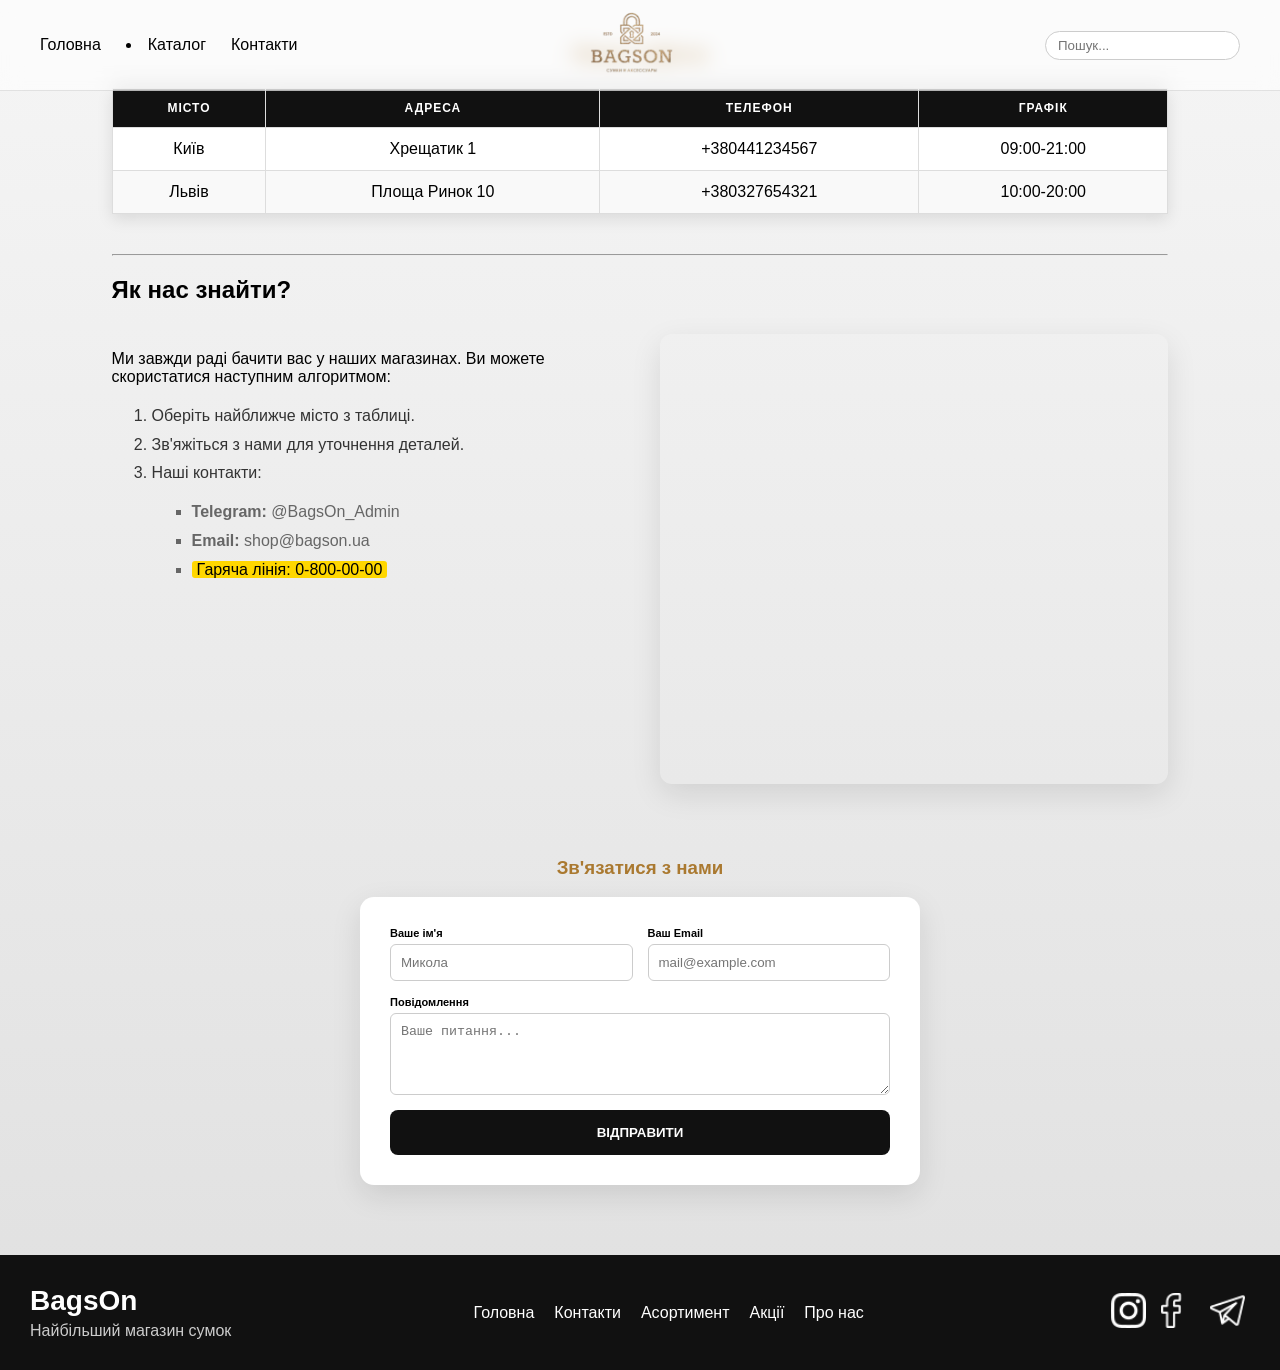
==== contact.html @ 99fd6b31 "Initial commit" ====
<!doctype html>
<html lang="uk">
<head>
    <meta charset="UTF-8">
    <meta name="viewport" content="width=device-width, initial-scale=1.0">
    <title>Контакти | BagsOn</title>
    <link rel="stylesheet" href="css/style.css">

    <style>
        body.contact-page {
            background: linear-gradient(to bottom, #f5f5f5, #e0e0e0);
            font-family: sans-serif;
            margin: 0;
            display: flex;
            flex-direction: column;
            min-height: 100vh;
        }

        .main-container {
            max-width: 1200px;
            margin: 20px auto;
            padding: 0 20px;
            flex: 1; /* Штовхає футер вниз */
        }

        h1, h3 {
            color: rgb(170, 121, 48);
            text-align: center;
        }

        /* 1. ТАБЛИЦЯ НА ВСЮ ШИРИНУ */
        .top-table-section {
            margin-bottom: 40px;
        }

        .contact-table {
            width: 100%;
            border-collapse: collapse;
            background: white;
            box-shadow: 0 5px 15px rgba(0,0,0,0.1);
        }

        .contact-table th, .contact-table td {
            border: 1px solid #ddd;
            padding: 12px;
            text-align: center;
        }

        /* 2. СЕКЦІЯ ЯК НАС ЗНАЙТИ (Заголовок по центру, контент в ряд) */
        .find-us-section h2 {
            margin-bottom: 30px;
        }

        .row-container {
            display: flex;
            gap: 40px;
            align-items: flex-start;
        }

        .info-text-side {
            flex: 1;
        }

        .map-side {
            flex: 1;
        }

        .map-side iframe {
            width: 100%;
            height: 450px;
            border: none;
            border-radius: 12px;
            box-shadow: 0 10px 30px rgba(0,0,0,0.1);
        }

        /* 3. ФОРМА ПО ЦЕНТРУ ВНИЗУ */
        .bottom-form-section {
            display: flex;
            flex-direction: column;
            align-items: center;
            margin: 50px 0;
        }

        .contact-form {
            width: 100%;
            max-width: 500px;
            padding: 30px;
            background: white;
            border-radius: 14px;
            box-shadow: 0 10px 30px rgba(0,0,0,0.1);
        }

        .form-row {
            display: flex;
            gap: 15px;
            margin-bottom: 15px;
        }

        .form-group {
            flex: 1;
            display: flex;
            flex-direction: column;
        }

        .contact-form label {
            font-size: 11px;
            font-weight: bold;
            margin-bottom: 5px;
        }

        .contact-form input, .contact-form textarea {
            padding: 10px;
            border: 1px solid #ccc;
            border-radius: 6px;
        }

        .contact-form button {
            width: 100%;
            padding: 15px;
            background: #111;
            color: white;
            border: none;
            border-radius: 8px;
            cursor: pointer;
            font-weight: bold;
        }

        /* Адаптивність */
        @media (max-width: 850px) {
            .row-container { flex-direction: column; }
            .form-row { flex-direction: column; }
        }
    </style>
</head>

<body class="contact-page">

<header class="header" id="header-placeholder"></header>

<main class="main-container">

    <section class="top-table-section">
        <h1>Наші офіси</h1>
        <table class="contact-table">
            <thead>
                <tr>
                    <th>Місто</th>
                    <th>Адреса</th>
                    <th>Телефон</th>
                    <th>Графік</th>
                </tr>
            </thead>
            <tbody>
                <tr>
                    <td>Київ</td>
                    <td>Хрещатик 1</td>
                    <td>+380441234567</td>
                    <td>09:00-21:00</td>
                </tr>
                <tr>
                    <td>Львів</td>
                    <td>Площа Ринок 10</td>
                    <td>+380327654321</td>
                    <td>10:00-20:00</td>
                </tr>
            </tbody>
        </table>
    </section>

    <hr>

    <section class="find-us-section">
        <h2>Як нас знайти?</h2>
        
        <div class="row-container">
            <div class="info-text-side">
                <p>Ми завжди раді бачити вас у наших магазинах. Ви можете скористатися наступним алгоритмом:</p>
                <ol>
                    <li>Оберіть найближче місто з таблиці.</li>
                    <li>Зв'яжіться з нами для уточнення деталей.</li>
                    <li>
                        Наші контакти:
                        <ul>
                            <li><b>Telegram:</b> @BagsOn_Admin</li>
                            <li><b>Email:</b> shop@bagson.ua</li>
                            <li><mark>Гаряча лінія: 0-800-00-00</mark></li>
                        </ul>
                    </li>
                </ol>
            </div>

            <div class="map-side">
                <iframe src="https://www.google.com/maps/embed?pb=!1m18!1m12!1m3!1d2540.638431057426!2d30.5213693!3d50.4501!2m3!1f0!2f0!3f0!3m2!1i1024!2i768!4f13.1!3m3!1m2!1s0x0%3A0x0!2zNTDCsDI3JzAwLjQiTiAzMMKwMzEnMTYuOSJF!5e0!3m2!1suk!2sua!4v1615886400000!5m2!1suk!2sua"></iframe>
            </div>
        </div>
    </section>

    <section class="bottom-form-section">
        <h3>Зв'язатися з нами</h3>
        <form class="contact-form">
            <div class="form-row">
                <div class="form-group">
                    <label>Ваше ім'я</label>
                    <input type="text" placeholder="Микола">
                </div>
                <div class="form-group">
                    <label>Ваш Email</label>
                    <input type="email" placeholder="mail@example.com">
                </div>
            </div>
            <div class="form-group" style="margin-bottom: 15px;">
                <label>Повідомлення</label>
                <textarea rows="4" placeholder="Ваше питання..."></textarea>
            </div>
            <button type="submit">ВІДПРАВИТИ</button>
        </form>
    </section>

</main>

<footer class="footer" id="footer-placeholder"></footer>

<script src="script.js"></script>

</body>
</html>
---- css/style.css ----
/* ===================== */
/* БАЗА */
/* ===================== */
body {
    background-color: #f5f5f5;
    background-image: url('https://via.placeholder.com/1500');
    font-family: Arial;
}

/* ===================== */
/* HEADER */
/* ===================== */
.header {
    position: fixed;
    top: 0;
    left: 0;
    width: 100%;

    display: grid;
    grid-template-columns: 1fr auto 1fr;
    align-items: center;

    padding: 10px 40px;

    background: rgba(255, 255, 255, 0.6);
    backdrop-filter: blur(10px);
    -webkit-backdrop-filter: blur(10px);

    border-bottom: 1px solid rgba(0, 0, 0, 0.1);
    z-index: 1000;
}

/* NAV (лево) */
.nav {
    display: flex;
    gap: 25px;
}

.nav a {
    color: black;
    text-decoration: none;
    font-size: 16px;
    transition: 0.3s;
}

.nav a:hover {
    color: gray;
}

/* LOGO (центр) */
.logo {
    display: flex;
    justify-content: center;
    align-items: center;
    margin-right: 100px;
}

.logo img {
    height: 70px;
    transform: scale(1.3);
    object-fit: contain;
}

/* SEARCH (право) */
.search {
    display: flex;
    justify-content: flex-end;
    padding-right: 80px;
}

.search input {
    padding: 6px 12px;
    border-radius: 20px;
    border: 1px solid #ccc;
    outline: none;
}

/* ===================== */
/* MAIN */
/* ===================== */
main {
    padding: 20px;
}

aside {
    background-color: #ddd;
    padding: 10px;
    margin-top: 20px;
}

/* ===================== */
/* VIDEO SLIDER */
/* ===================== */
.video-slider {
    position: relative;
    width: 100%;
    height: 450px;
    overflow: hidden;
    border-radius: 15px;
    margin-top: -40px;
}

.video-slider video {
    position: absolute;
    width: 100%;
    height: 100%;
    object-fit: cover;
    display: none;
}

.video-slider video.active {
    display: block;
}

/* затемнение */
.overlay {
    position: absolute;
    top: 0;
    left: 0;
    width: 100%;
    height: 100%;

    background: rgba(0, 0, 0, 0.4);

    display: flex;
    flex-direction: column;
    justify-content: center;
    align-items: center;

    color: white;
    text-align: center;
}

/* ===================== */
/* SOCIALS */
/* ===================== */
.socials {
    margin-top: 10px;
}

.socials img {
    width: 40px;
    margin: 5px;
    transition: 0.3s;
}

.socials img:hover {
    transform: scale(1.2);
}

/* ===================== */
/* PRODUCTS */
/* ===================== */
.container {
    max-width: 1100px;
    margin: 80px auto;
    padding: 0 40px;
}

.section-title {
    font-size: 26px;
    font-weight: 300;
    text-transform: uppercase;
    letter-spacing: 3px;
    margin-bottom: 40px;
    text-align: left;
    color: #111;
}

.product-grid {
    display: grid;
    grid-template-columns: repeat(3, 1fr);
    gap: 50px 40px;
}

.product {
    display: flex;
    flex-direction: column;
    position: relative;

    text-align: center;
    overflow: hidden;

    transition: all 0.4s ease;
}

/* IMAGE */
.product img {
    width: 100%;
    height: 450px;
    object-fit: cover;

    border-radius: 2px;
    background-color: #f9f9f9;

    transition: transform 0.8s cubic-bezier(0.2, 1, 0.3, 1);
}

.product:hover img {
    transform: scale(1.04);
}

/* INFO */
.product-info {
    padding: 20px 0;
}

.product h3 {
    font-size: 14px;
    text-transform: uppercase;
    letter-spacing: 1px;
    margin-bottom: 8px;
    font-weight: 600;
    color: #111;
}

.product p {
    font-size: 15px;
    color: #666;
    margin-bottom: 20px;
}

/* BUTTON */
.product button {
    width: 100%;
    padding: 14px;

    border: 1px solid #111;
    background: transparent;
    color: #111;

    text-transform: uppercase;
    font-size: 11px;
    letter-spacing: 2px;

    cursor: pointer;
    transition: all 0.3s ease;

    opacity: 0;
    transform: translateY(15px);
}

.product:hover button {
    opacity: 1;
    transform: translateY(0);
}

.product button:hover {
    background: #111;
    color: #fff;
}

/* ===================== */
/* FOOTER */
/* ===================== */
.footer {
    background-color: #111;
    color: white;

    display: flex;
    justify-content: space-between;
    align-items: center;
    flex-wrap: wrap;

    padding: 30px;
}

/* LEFT */
.footer-left h2 {
    margin: 0;
    font-size: 28px;
}

.footer-left p {
    margin: 5px 0 0;
    color: #ccc;
}

/* CENTER */
.footer-center {
    display: flex;
    gap: 20px;
}

.footer-center a {
    color: white;
    text-decoration: none;
    transition: 0.3s;
}

.footer-center a:hover {
    color: gold;
}

/* RIGHT */
.footer-right img {
    width: 35px;
    margin: 5px;
    transition: 0.3s;
}

.footer-right img:hover {
    transform: scale(1.2);
}

/* ===================== */
/* TABLE */
/* ===================== */
table {
    width: 100%;
    border-collapse: collapse;
}

td, th {
    border: 1px solid black;
    padding: 8px;
}

/* ===================== */
/* ADAPTIVE */
/* ===================== */
@media (max-width: 992px) {
    .product-grid {
        grid-template-columns: repeat(2, 1fr);
    }

    .container {
        padding: 0 20px;
    }
}

@media (max-width: 600px) {
    .product-grid {
        grid-template-columns: 1fr;
    }

    .product img {
        height: 400px;
    }

    .product button {
        opacity: 1;
        transform: translateY(0);
    }
}

/* Специфічний фон для сторінки контактів (Картинка або колір) */
.contact-page {
    background-image: linear-gradient(rgba(245, 245, 245, 0.9), rgba(245, 245, 245, 0.9)), 
                      url('https://via.placeholder.com/1920x1080?text=Subtle+Pattern');
    background-attachment: fixed;
    background-size: cover;
}

/* Форматування тексту */
mark {
    background-color: gold;
    padding: 0 5px;
    border-radius: 3px;
}

/* Таблиця */
.contact-table {
    width: 100%;
    border-collapse: collapse;
    margin: 20px 0;
    background: white;
    box-shadow: 0 4px 10px rgba(0,0,0,0.05);
}

.contact-table th, .contact-table td {
    border: 1px solid #ddd;
    padding: 15px;
    text-align: left;
}

.contact-table th {
    background-color: #111;
    color: white;
    text-transform: uppercase;
    font-size: 12px;
    letter-spacing: 1px;
}

.contact-table tr:nth-child(even) {
    background-color: #f9f9f9;
}

/* Списки */
ol {
    line-height: 1.8;
    color: #333;
}

ol ul {
    margin-top: 10px;
    list-style-type: square; /* Маркований список всередині нумерованого */
    color: #666;
}

/* Карта */
.contact-map {
    width: 100%;
    filter: grayscale(100%); /* Робимо карту стильною чорно-білою */
    transition: 0.5s;
    border-radius: 10px;
    margin-top: 20px;
}

.contact-map:hover {
    filter: grayscale(0%); /* Колір повертається при наведенні */
}

/* Гіперпосилання */
main a {
    color: #111;
    text-decoration: underline;
    font-weight: bold;
}

main a:hover {
    color: gold;
    text-decoration: none;
}
.dropdown-menu {
    display: none;
    position: absolute;
    background: white;
}

.dropdown:hover .dropdown-menu {
    display: block;
}
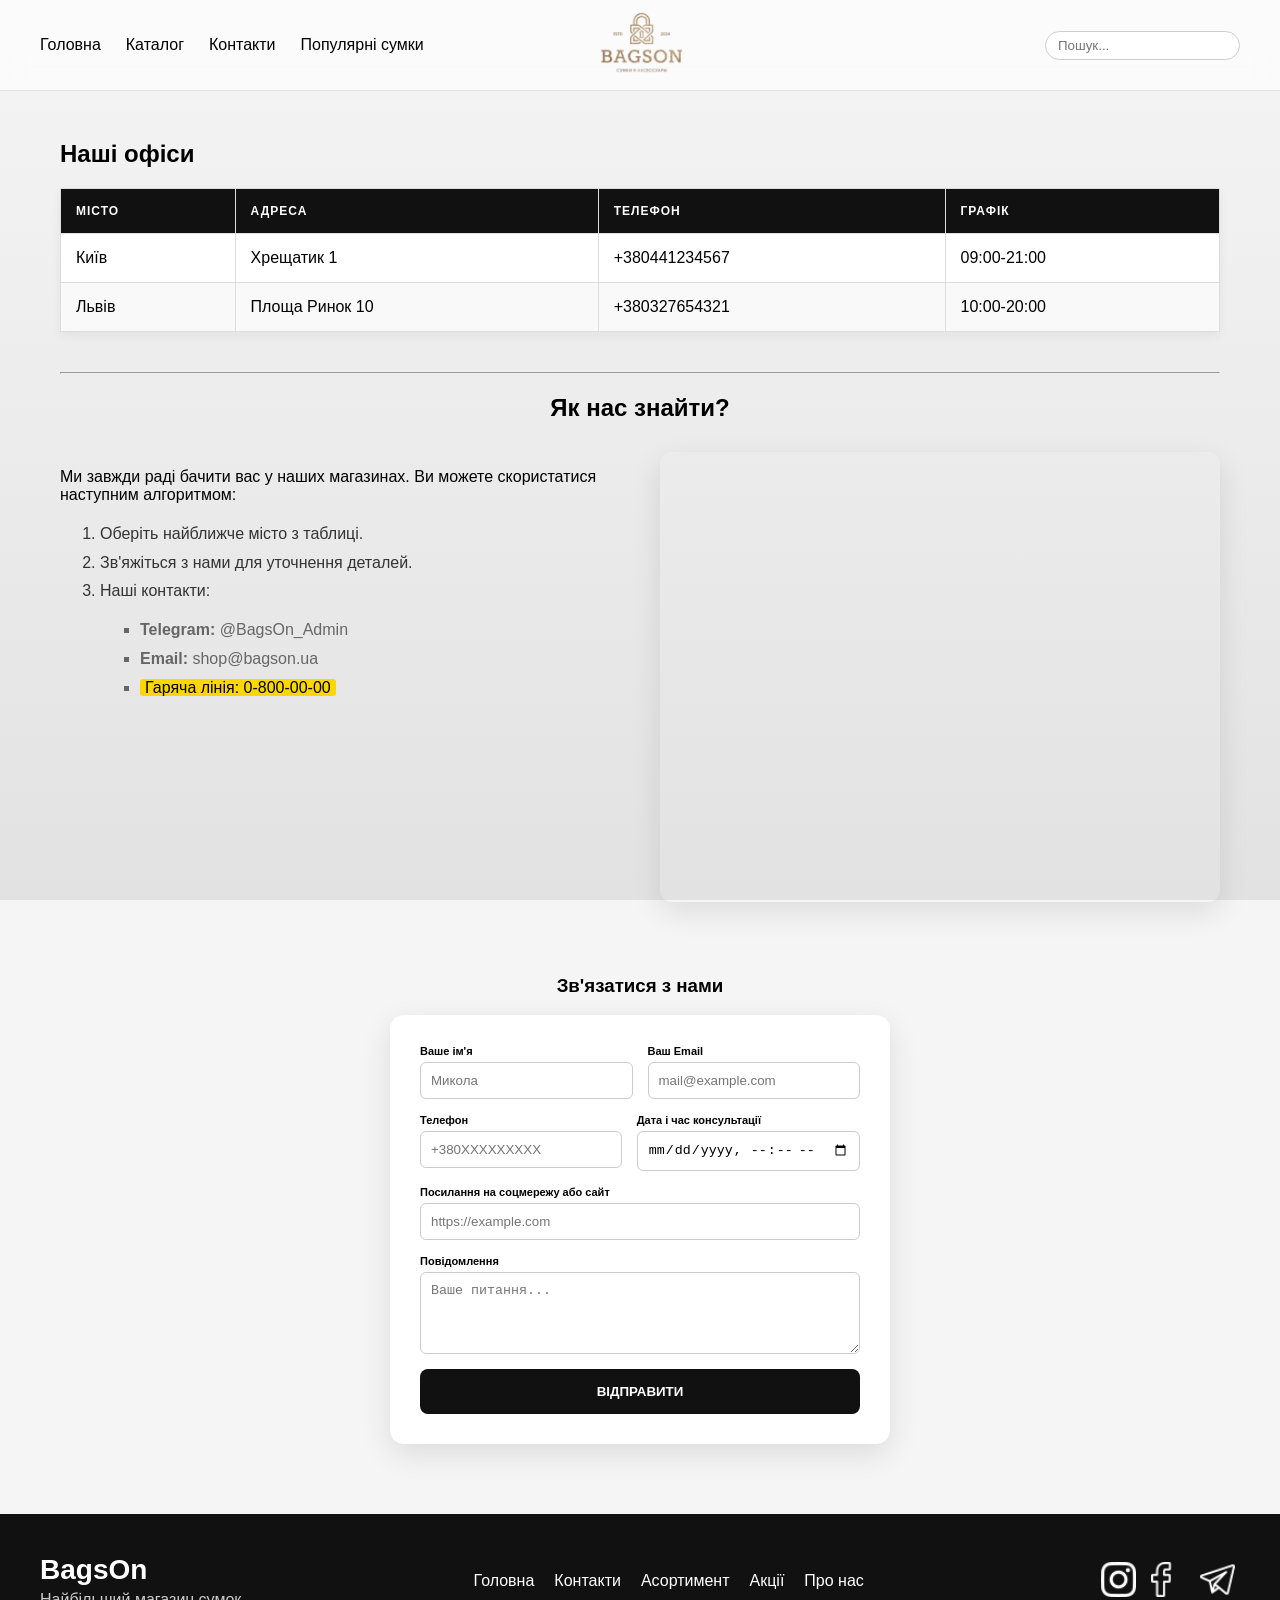
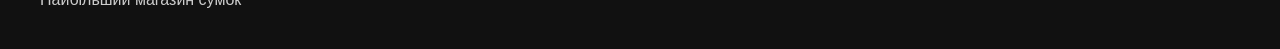
==== commit 3b13d148: "1 версия" ====
--- a/contact.html
+++ b/contact.html
@@ -1,226 +1,201 @@
 <!doctype html>
 <html lang="uk">
-<head>
-    <meta charset="UTF-8">
-    <meta name="viewport" content="width=device-width, initial-scale=1.0">
+  <head>
+    <meta
+      name="description"
+      content="Контактна інформація магазину BagsOn: адреси офісів, телефон, карта та форма зв'язку." />
+    <meta
+      name="keywords"
+      content="BagsOn, контакти, адреса магазину сумок, телефон, карта" />
+    <meta name="author" content="Софія Бондар" />
+    <meta name="robots" content="index, follow" />
+    <meta name="theme-color" content="#111111" />
+    <meta charset="UTF-8" />
+    <meta name="viewport" content="width=device-width, initial-scale=1.0" />
     <title>Контакти | BagsOn</title>
-    <link rel="stylesheet" href="css/style.css">
-
-    <style>
-        body.contact-page {
-            background: linear-gradient(to bottom, #f5f5f5, #e0e0e0);
-            font-family: sans-serif;
-            margin: 0;
-            display: flex;
-            flex-direction: column;
-            min-height: 100vh;
-        }
-
-        .main-container {
-            max-width: 1200px;
-            margin: 20px auto;
-            padding: 0 20px;
-            flex: 1; /* Штовхає футер вниз */
-        }
-
-        h1, h3 {
-            color: rgb(170, 121, 48);
-            text-align: center;
-        }
-
-        /* 1. ТАБЛИЦЯ НА ВСЮ ШИРИНУ */
-        .top-table-section {
-            margin-bottom: 40px;
-        }
-
-        .contact-table {
-            width: 100%;
-            border-collapse: collapse;
-            background: white;
-            box-shadow: 0 5px 15px rgba(0,0,0,0.1);
-        }
-
-        .contact-table th, .contact-table td {
-            border: 1px solid #ddd;
-            padding: 12px;
-            text-align: center;
-        }
-
-        /* 2. СЕКЦІЯ ЯК НАС ЗНАЙТИ (Заголовок по центру, контент в ряд) */
-        .find-us-section h2 {
-            margin-bottom: 30px;
-        }
-
-        .row-container {
-            display: flex;
-            gap: 40px;
-            align-items: flex-start;
-        }
-
-        .info-text-side {
-            flex: 1;
-        }
-
-        .map-side {
-            flex: 1;
-        }
-
-        .map-side iframe {
-            width: 100%;
-            height: 450px;
-            border: none;
-            border-radius: 12px;
-            box-shadow: 0 10px 30px rgba(0,0,0,0.1);
-        }
-
-        /* 3. ФОРМА ПО ЦЕНТРУ ВНИЗУ */
-        .bottom-form-section {
-            display: flex;
-            flex-direction: column;
-            align-items: center;
-            margin: 50px 0;
-        }
-
-        .contact-form {
-            width: 100%;
-            max-width: 500px;
-            padding: 30px;
-            background: white;
-            border-radius: 14px;
-            box-shadow: 0 10px 30px rgba(0,0,0,0.1);
-        }
-
-        .form-row {
-            display: flex;
-            gap: 15px;
-            margin-bottom: 15px;
-        }
-
-        .form-group {
-            flex: 1;
-            display: flex;
-            flex-direction: column;
-        }
-
-        .contact-form label {
-            font-size: 11px;
-            font-weight: bold;
-            margin-bottom: 5px;
-        }
-
-        .contact-form input, .contact-form textarea {
-            padding: 10px;
-            border: 1px solid #ccc;
-            border-radius: 6px;
-        }
-
-        .contact-form button {
-            width: 100%;
-            padding: 15px;
-            background: #111;
-            color: white;
-            border: none;
-            border-radius: 8px;
-            cursor: pointer;
-            font-weight: bold;
-        }
-
-        /* Адаптивність */
-        @media (max-width: 850px) {
-            .row-container { flex-direction: column; }
-            .form-row { flex-direction: column; }
-        }
-    </style>
-</head>
-
-<body class="contact-page">
-
-<header class="header" id="header-placeholder"></header>
-
-<main class="main-container">
-
-    <section class="top-table-section">
+    <link rel="stylesheet" href="css/style.css" />
+  </head>
+
+  <body class="contact-page">
+    <header class="header" id="header-placeholder">
+      <nav class="nav">
+        <ul class="menu">
+          <li><a href="index.html">Головна</a></li>
+
+          <li class="dropdown">
+            <a href="catalog.html">Каталог</a>
+            <ul class="dropdown-menu">
+              <li><a href="catalog.html#women">Жіночі</a></li>
+              <li><a href="catalog.html#men">Чоловічі</a></li>
+            </ul>
+          </li>
+
+          <li><a href="contact.html">Контакти</a></li>
+          <li><a href="index.html#popular">Популярні сумки</a></li>
+        </ul>
+      </nav>
+      <div class="logo">
+        <img src="img/logo.png" alt="Логотип BagsOn" />
+      </div>
+      <div class="search">
+        <input type="text" placeholder="Пошук..." />
+      </div>
+    </header>
+
+    <main class="main-container">
+      <section class="top-table-section">
         <h1>Наші офіси</h1>
         <table class="contact-table">
-            <thead>
-                <tr>
-                    <th>Місто</th>
-                    <th>Адреса</th>
-                    <th>Телефон</th>
-                    <th>Графік</th>
-                </tr>
-            </thead>
-            <tbody>
-                <tr>
-                    <td>Київ</td>
-                    <td>Хрещатик 1</td>
-                    <td>+380441234567</td>
-                    <td>09:00-21:00</td>
-                </tr>
-                <tr>
-                    <td>Львів</td>
-                    <td>Площа Ринок 10</td>
-                    <td>+380327654321</td>
-                    <td>10:00-20:00</td>
-                </tr>
-            </tbody>
+          <thead>
+            <tr>
+              <th>Місто</th>
+              <th>Адреса</th>
+              <th>Телефон</th>
+              <th>Графік</th>
+            </tr>
+          </thead>
+          <tbody>
+            <tr>
+              <td>Київ</td>
+              <td>Хрещатик 1</td>
+              <td>+380441234567</td>
+              <td>09:00-21:00</td>
+            </tr>
+            <tr>
+              <td>Львів</td>
+              <td>Площа Ринок 10</td>
+              <td>+380327654321</td>
+              <td>10:00-20:00</td>
+            </tr>
+          </tbody>
         </table>
-    </section>
-
-    <hr>
-
-    <section class="find-us-section">
+      </section>
+
+      <hr />
+
+      <section class="find-us-section">
         <h2>Як нас знайти?</h2>
-        
+
         <div class="row-container">
-            <div class="info-text-side">
-                <p>Ми завжди раді бачити вас у наших магазинах. Ви можете скористатися наступним алгоритмом:</p>
-                <ol>
-                    <li>Оберіть найближче місто з таблиці.</li>
-                    <li>Зв'яжіться з нами для уточнення деталей.</li>
-                    <li>
-                        Наші контакти:
-                        <ul>
-                            <li><b>Telegram:</b> @BagsOn_Admin</li>
-                            <li><b>Email:</b> shop@bagson.ua</li>
-                            <li><mark>Гаряча лінія: 0-800-00-00</mark></li>
-                        </ul>
-                    </li>
-                </ol>
-            </div>
-
-            <div class="map-side">
-                <iframe src="https://www.google.com/maps/embed?pb=!1m18!1m12!1m3!1d2540.638431057426!2d30.5213693!3d50.4501!2m3!1f0!2f0!3f0!3m2!1i1024!2i768!4f13.1!3m3!1m2!1s0x0%3A0x0!2zNTDCsDI3JzAwLjQiTiAzMMKwMzEnMTYuOSJF!5e0!3m2!1suk!2sua!4v1615886400000!5m2!1suk!2sua"></iframe>
-            </div>
+          <div class="info-text-side">
+            <p>
+              Ми завжди раді бачити вас у наших магазинах. Ви можете
+              скористатися наступним алгоритмом:
+            </p>
+            <ol>
+              <li>Оберіть найближче місто з таблиці.</li>
+              <li>Зв'яжіться з нами для уточнення деталей.</li>
+              <li>
+                Наші контакти:
+                <ul>
+                  <li><b>Telegram:</b> @BagsOn_Admin</li>
+                  <li><b>Email:</b> shop@bagson.ua</li>
+                  <li><mark>Гаряча лінія: 0-800-00-00</mark></li>
+                </ul>
+              </li>
+            </ol>
+          </div>
+
+          <div class="map-side">
+            <iframe
+              src="https://www.google.com/maps/embed?pb=!1m18!1m12!1m3!1d2540.638431057426!2d30.5213693!3d50.4501!2m3!1f0!2f0!3f0!3m2!1i1024!2i768!4f13.1!3m3!1m2!1s0x0%3A0x0!2zNTDCsDI3JzAwLjQiTiAzMMKwMzEnMTYuOSJF!5e0!3m2!1suk!2sua!4v1615886400000!5m2!1suk!2sua"></iframe>
+          </div>
         </div>
-    </section>
-
-    <section class="bottom-form-section">
+      </section>
+
+      <section class="bottom-form-section">
         <h3>Зв'язатися з нами</h3>
+
         <form class="contact-form">
-            <div class="form-row">
-                <div class="form-group">
-                    <label>Ваше ім'я</label>
-                    <input type="text" placeholder="Микола">
-                </div>
-                <div class="form-group">
-                    <label>Ваш Email</label>
-                    <input type="email" placeholder="mail@example.com">
-                </div>
-            </div>
-            <div class="form-group" style="margin-bottom: 15px;">
-                <label>Повідомлення</label>
-                <textarea rows="4" placeholder="Ваше питання..."></textarea>
-            </div>
-            <button type="submit">ВІДПРАВИТИ</button>
+          <div class="form-row">
+            <div class="form-group">
+              <label for="user-name">Ваше ім'я</label>
+              <input
+                type="text"
+                id="user-name"
+                name="user-name"
+                placeholder="Микола"
+                required
+                minlength="2" />
+            </div>
+
+            <div class="form-group">
+              <label for="user-email">Ваш Email</label>
+              <input
+                type="email"
+                id="user-email"
+                name="user-email"
+                placeholder="mail@example.com"
+                required />
+            </div>
+          </div>
+
+          <div class="form-row">
+            <div class="form-group">
+              <label for="user-phone">Телефон</label>
+              <input
+                type="tel"
+                id="user-phone"
+                name="user-phone"
+                placeholder="+380XXXXXXXXX"
+                pattern="^\+380[0-9]{9}$"
+                required />
+            </div>
+
+            <div class="form-group">
+              <label for="user-date">Дата і час консультації</label>
+              <input
+                type="datetime-local"
+                id="user-date"
+                name="user-date"
+                required />
+            </div>
+          </div>
+
+          <div class="form-group" style="margin-bottom: 15px">
+            <label for="user-url">Посилання на соцмережу або сайт</label>
+            <input
+              type="url"
+              id="user-url"
+              name="user-url"
+              placeholder="https://example.com" />
+          </div>
+
+          <div class="form-group" style="margin-bottom: 15px">
+            <label for="message">Повідомлення</label>
+            <textarea
+              id="message"
+              name="message"
+              rows="4"
+              placeholder="Ваше питання..."
+              required
+              minlength="10"></textarea>
+          </div>
+
+          <button type="submit">ВІДПРАВИТИ</button>
         </form>
-    </section>
-
-</main>
-
-<footer class="footer" id="footer-placeholder"></footer>
-
-<script src="script.js"></script>
-
-</body>
-</html>+      </section>
+    </main>
+
+    <footer class="footer" id="footer-placeholder">
+      <div class="footer-left">
+        <h2>BagsOn</h2>
+        <p>Найбільший магазин сумок</p>
+      </div>
+      <div class="footer-center">
+        <a href="index.html">Головна</a>
+        <a href="contact.html">Контакти</a>
+        <a href="catalog.html">Асортимент</a>
+        <a href="#">Акції</a>
+        <a href="#">Про нас</a>
+      </div>
+      <div class="footer-right">
+        <a href="#"><img src="img/instagram.png" alt="Instagram" /></a>
+        <a href="#"><img src="img/facebook.png" alt="Facebook" /></a>
+        <a href="#"><img src="img/telegram.png" alt="Telegram" /></a>
+      </div>
+    </footer>
+
+    <script src="script.js"></script>
+  </body>
+</html>
--- a/css/style.css
+++ b/css/style.css
@@ -1,14 +1,22 @@
 /* ===================== */
-/* БАЗА */
-/* ===================== */
+/* 1. BASE */
+/* ===================== */
+* {
+    box-sizing: border-box;
+}
+
 body {
+    margin: 0;
     background-color: #f5f5f5;
-    background-image: url('https://via.placeholder.com/1500');
-    font-family: Arial;
-}
-
-/* ===================== */
-/* HEADER */
+    background-image: url("../img/background.jpg");
+    background-size: cover;
+    background-attachment: fixed;
+    background-position: center;
+    font-family: Arial, sans-serif;
+}
+
+/* ===================== */
+/* 2. HEADER */
 /* ===================== */
 .header {
     position: fixed;
@@ -30,29 +38,80 @@
     z-index: 1000;
 }
 
-/* NAV (лево) */
+/* ===================== */
+/* 3. NAVIGATION */
+/* ===================== */
 .nav {
     display: flex;
+    align-items: center;
+}
+
+.menu {
+    display: flex;
     gap: 25px;
-}
-
-.nav a {
+    align-items: center;
+
+    list-style: none;
+    margin: 0;
+    padding: 0;
+}
+
+.menu li {
+    position: relative;
+}
+
+.menu a {
     color: black;
     text-decoration: none;
     font-size: 16px;
     transition: 0.3s;
-}
-
-.nav a:hover {
+    cursor: pointer;
+}
+
+.menu a:hover {
     color: gray;
 }
 
-/* LOGO (центр) */
+/* Випадаюче меню */
+.dropdown-menu {
+    display: none;
+    position: absolute;
+    top: 100%;
+    left: 0;
+
+    min-width: 150px;
+    background: white;
+    list-style: none;
+    padding: 10px 0;
+    margin: 0;
+
+    box-shadow: 0 5px 15px rgba(0, 0, 0, 0.15);
+    border-radius: 8px;
+    z-index: 1001;
+}
+
+.dropdown-menu li a {
+    display: block;
+    padding: 10px 15px;
+}
+
+.dropdown-menu li a:hover {
+    background-color: #f5f5f5;
+    color: black;
+}
+
+.dropdown:hover .dropdown-menu,
+.dropdown:focus-within .dropdown-menu {
+    display: block;
+}
+
+/* ===================== */
+/* 4. LOGO */
+/* ===================== */
 .logo {
     display: flex;
     justify-content: center;
     align-items: center;
-    margin-right: 100px;
 }
 
 .logo img {
@@ -61,11 +120,12 @@
     object-fit: contain;
 }
 
-/* SEARCH (право) */
+/* ===================== */
+/* 5. SEARCH */
+/* ===================== */
 .search {
     display: flex;
     justify-content: flex-end;
-    padding-right: 80px;
 }
 
 .search input {
@@ -76,20 +136,34 @@
 }
 
 /* ===================== */
-/* MAIN */
+/* 6. MAIN */
 /* ===================== */
 main {
+    padding: 120px 20px 20px;
+}
+
+/* Для внутрішнього посилання */
+#popular {
+    scroll-margin-top: 120px;
+}
+
+/* ===================== */
+/* 7. ASIDE */
+/* ===================== */
+aside {
+    max-width: 1100px;
+    margin: 30px auto;
     padding: 20px;
-}
-
-aside {
-    background-color: #ddd;
-    padding: 10px;
-    margin-top: 20px;
-}
-
-/* ===================== */
-/* VIDEO SLIDER */
+
+    background: rgba(255, 255, 255, 0.75);
+    border-left: 5px solid #111;
+    border-radius: 10px;
+
+    box-shadow: 0 5px 15px rgba(0, 0, 0, 0.15);
+}
+
+/* ===================== */
+/* 8. VIDEO SLIDER */
 /* ===================== */
 .video-slider {
     position: relative;
@@ -97,7 +171,9 @@
     height: 450px;
     overflow: hidden;
     border-radius: 15px;
-    margin-top: -40px;
+    margin-top: 20px;
+
+    box-shadow: 0 10px 25px rgba(0, 0, 0, 0.25);
 }
 
 .video-slider video {
@@ -112,15 +188,19 @@
     display: block;
 }
 
-/* затемнение */
+/* Затемнення для відео, якщо використовується overlay */
 .overlay {
     position: absolute;
     top: 0;
     left: 0;
+
     width: 100%;
     height: 100%;
 
-    background: rgba(0, 0, 0, 0.4);
+    background: linear-gradient(
+        rgba(0, 0, 0, 0.45),
+        rgba(0, 0, 0, 0.2)
+    );
 
     display: flex;
     flex-direction: column;
@@ -131,25 +211,38 @@
     text-align: center;
 }
 
-/* ===================== */
-/* SOCIALS */
-/* ===================== */
-.socials {
-    margin-top: 10px;
-}
-
-.socials img {
-    width: 40px;
-    margin: 5px;
-    transition: 0.3s;
-}
-
-.socials img:hover {
-    transform: scale(1.2);
-}
-
-/* ===================== */
-/* PRODUCTS */
+.overlay h2 {
+    font-size: 38px;
+    text-shadow: 3px 3px 8px rgba(0, 0, 0, 0.6);
+}
+
+.overlay p {
+    font-size: 18px;
+    opacity: 0.9;
+}
+
+/* ===================== */
+/* 9. AUDIO */
+/* ===================== */
+.audio-section {
+    max-width: 1100px;
+    margin: 40px auto;
+    padding: 30px;
+
+    background: rgba(255, 255, 255, 0.8);
+    border-radius: 15px;
+
+    text-align: center;
+    box-shadow: 0 8px 20px rgba(0, 0, 0, 0.2);
+}
+
+.audio-section audio {
+    width: 100%;
+    max-width: 500px;
+}
+
+/* ===================== */
+/* 10. PRODUCTS */
 /* ===================== */
 .container {
     max-width: 1100px;
@@ -184,7 +277,6 @@
     transition: all 0.4s ease;
 }
 
-/* IMAGE */
 .product img {
     width: 100%;
     height: 450px;
@@ -200,7 +292,6 @@
     transform: scale(1.04);
 }
 
-/* INFO */
 .product-info {
     padding: 20px 0;
 }
@@ -220,7 +311,6 @@
     margin-bottom: 20px;
 }
 
-/* BUTTON */
 .product button {
     width: 100%;
     padding: 14px;
@@ -251,7 +341,215 @@
 }
 
 /* ===================== */
-/* FOOTER */
+/* 11. BLOCK 3 */
+/* ГРАДІЄНТ, ТІНЬ, ПРОЗОРІСТЬ */
+/* ===================== */
+.style-demo {
+    margin: 60px auto;
+    padding: 60px 30px;
+    max-width: 1000px;
+
+    background: linear-gradient(
+        135deg,
+        rgba(17, 17, 17, 0.85),
+        rgba(180, 140, 80, 0.75)
+    );
+
+    border-radius: 20px;
+    box-shadow: 0 15px 35px rgba(0, 0, 0, 0.35);
+
+    text-align: center;
+    color: white;
+}
+
+.style-demo h2 {
+    font-size: 36px;
+    letter-spacing: 3px;
+    text-transform: uppercase;
+
+    text-shadow: 3px 3px 8px rgba(0, 0, 0, 0.6);
+}
+
+.style-demo p {
+    font-size: 18px;
+    opacity: 0.85;
+}
+
+/* ===================== */
+/* 12. CONTACT PAGE */
+/* ===================== */
+.contact-page {
+    background-image:
+        linear-gradient(
+            rgba(245, 245, 245, 0.9),
+            rgba(224, 224, 224, 0.9)
+        ),
+        url("../img/background.jpg");
+    background-attachment: fixed;
+    background-size: cover;
+    background-position: center;
+}
+
+.main-container {
+    max-width: 1200px;
+    margin: 0 auto;
+}
+
+.top-table-section {
+    margin-bottom: 40px;
+}
+
+.find-us-section h2 {
+    margin-bottom: 30px;
+    text-align: center;
+}
+
+.row-container {
+    display: flex;
+    gap: 40px;
+    align-items: flex-start;
+}
+
+.info-text-side,
+.map-side {
+    flex: 1;
+}
+
+.map-side iframe {
+    width: 100%;
+    height: 450px;
+    border: none;
+    border-radius: 12px;
+    box-shadow: 0 10px 30px rgba(0, 0, 0, 0.1);
+}
+
+.bottom-form-section {
+    display: flex;
+    flex-direction: column;
+    align-items: center;
+    margin: 50px 0;
+}
+
+.contact-form {
+    width: 100%;
+    max-width: 500px;
+    padding: 30px;
+
+    background: white;
+    border-radius: 14px;
+    box-shadow: 0 10px 30px rgba(0, 0, 0, 0.1);
+}
+
+.form-row {
+    display: flex;
+    gap: 15px;
+    margin-bottom: 15px;
+}
+
+.form-group {
+    flex: 1;
+    display: flex;
+    flex-direction: column;
+}
+
+.contact-form label {
+    font-size: 11px;
+    font-weight: bold;
+    margin-bottom: 5px;
+}
+
+.contact-form input,
+.contact-form textarea {
+    padding: 10px;
+    border: 1px solid #ccc;
+    border-radius: 6px;
+}
+
+.contact-form button {
+    width: 100%;
+    padding: 15px;
+
+    background: #111;
+    color: white;
+
+    border: none;
+    border-radius: 8px;
+
+    cursor: pointer;
+    font-weight: bold;
+}
+
+/* ===================== */
+/* 13. TABLE */
+/* ===================== */
+.contact-table {
+    width: 100%;
+    border-collapse: collapse;
+    margin: 20px 0;
+
+    background: white;
+    box-shadow: 0 4px 10px rgba(0, 0, 0, 0.05);
+}
+
+.contact-table th,
+.contact-table td {
+    border: 1px solid #ddd;
+    padding: 15px;
+    text-align: left;
+}
+
+.contact-table th {
+    background-color: #111;
+    color: white;
+
+    text-transform: uppercase;
+    font-size: 12px;
+    letter-spacing: 1px;
+}
+
+.contact-table tr:nth-child(even) {
+    background-color: #f9f9f9;
+}
+
+/* ===================== */
+/* 14. LISTS */
+/* ===================== */
+ol {
+    line-height: 1.8;
+    color: #333;
+}
+
+ol ul {
+    margin-top: 10px;
+    list-style-type: square;
+    color: #666;
+}
+
+/* ===================== */
+/* 15. TEXT FORMATTING */
+/* ===================== */
+mark {
+    background-color: gold;
+    padding: 0 5px;
+    border-radius: 3px;
+}
+
+/* ===================== */
+/* 16. LINKS */
+/* ===================== */
+main a {
+    color: #111;
+    text-decoration: underline;
+    font-weight: bold;
+}
+
+main a:hover {
+    color: gold;
+    text-decoration: none;
+}
+
+/* ===================== */
+/* 17. FOOTER */
 /* ===================== */
 .footer {
     background-color: #111;
@@ -265,7 +563,10 @@
     padding: 30px;
 }
 
-/* LEFT */
+.footer > div {
+    margin: 10px;
+}
+
 .footer-left h2 {
     margin: 0;
     font-size: 28px;
@@ -276,10 +577,10 @@
     color: #ccc;
 }
 
-/* CENTER */
 .footer-center {
     display: flex;
     gap: 20px;
+    flex-wrap: wrap;
 }
 
 .footer-center a {
@@ -292,7 +593,6 @@
     color: gold;
 }
 
-/* RIGHT */
 .footer-right img {
     width: 35px;
     margin: 5px;
@@ -304,20 +604,7 @@
 }
 
 /* ===================== */
-/* TABLE */
-/* ===================== */
-table {
-    width: 100%;
-    border-collapse: collapse;
-}
-
-td, th {
-    border: 1px solid black;
-    padding: 8px;
-}
-
-/* ===================== */
-/* ADAPTIVE */
+/* 18. ADAPTIVE */
 /* ===================== */
 @media (max-width: 992px) {
     .product-grid {
@@ -329,7 +616,51 @@
     }
 }
 
+@media (max-width: 850px) {
+    .row-container {
+        flex-direction: column;
+    }
+
+    .form-row {
+        flex-direction: column;
+    }
+}
+
 @media (max-width: 600px) {
+    .header {
+        position: static;
+        grid-template-columns: 1fr;
+        gap: 15px;
+        padding: 15px;
+    }
+
+    .nav {
+        justify-content: center;
+    }
+
+    .menu {
+        justify-content: center;
+        flex-wrap: wrap;
+    }
+
+    .logo img {
+        height: 60px;
+        transform: scale(1.1);
+    }
+
+    .search {
+        justify-content: center;
+    }
+
+    main {
+        padding: 20px;
+    }
+
+    .video-slider {
+        height: 300px;
+        margin-top: 20px;
+    }
+
     .product-grid {
         grid-template-columns: 1fr;
     }
@@ -342,92 +673,13 @@
         opacity: 1;
         transform: translateY(0);
     }
-}
-
-/* Специфічний фон для сторінки контактів (Картинка або колір) */
-.contact-page {
-    background-image: linear-gradient(rgba(245, 245, 245, 0.9), rgba(245, 245, 245, 0.9)), 
-                      url('https://via.placeholder.com/1920x1080?text=Subtle+Pattern');
-    background-attachment: fixed;
-    background-size: cover;
-}
-
-/* Форматування тексту */
-mark {
-    background-color: gold;
-    padding: 0 5px;
-    border-radius: 3px;
-}
-
-/* Таблиця */
-.contact-table {
-    width: 100%;
-    border-collapse: collapse;
-    margin: 20px 0;
-    background: white;
-    box-shadow: 0 4px 10px rgba(0,0,0,0.05);
-}
-
-.contact-table th, .contact-table td {
-    border: 1px solid #ddd;
-    padding: 15px;
-    text-align: left;
-}
-
-.contact-table th {
-    background-color: #111;
-    color: white;
-    text-transform: uppercase;
-    font-size: 12px;
-    letter-spacing: 1px;
-}
-
-.contact-table tr:nth-child(even) {
-    background-color: #f9f9f9;
-}
-
-/* Списки */
-ol {
-    line-height: 1.8;
-    color: #333;
-}
-
-ol ul {
-    margin-top: 10px;
-    list-style-type: square; /* Маркований список всередині нумерованого */
-    color: #666;
-}
-
-/* Карта */
-.contact-map {
-    width: 100%;
-    filter: grayscale(100%); /* Робимо карту стильною чорно-білою */
-    transition: 0.5s;
-    border-radius: 10px;
-    margin-top: 20px;
-}
-
-.contact-map:hover {
-    filter: grayscale(0%); /* Колір повертається при наведенні */
-}
-
-/* Гіперпосилання */
-main a {
-    color: #111;
-    text-decoration: underline;
-    font-weight: bold;
-}
-
-main a:hover {
-    color: gold;
-    text-decoration: none;
-}
-.dropdown-menu {
-    display: none;
-    position: absolute;
-    background: white;
-}
-
-.dropdown:hover .dropdown-menu {
-    display: block;
+
+    .footer {
+        flex-direction: column;
+        text-align: center;
+    }
+
+    .footer-center {
+        justify-content: center;
+    }
 }
